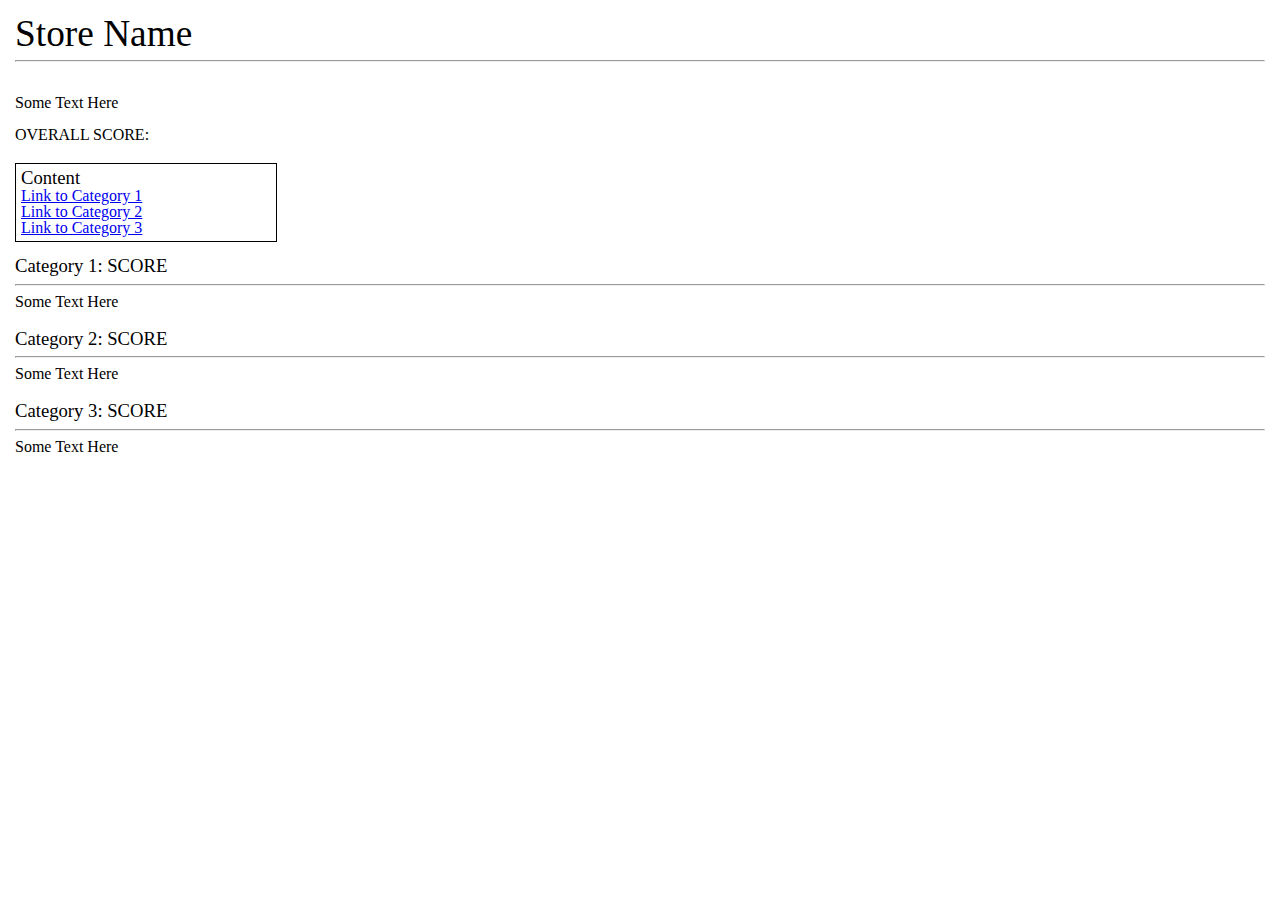
==== result.html @ c64cdc2f "Add basic result page." ====
<!doctype html>

<html>
<head>
  <meta charset="utf-8">
  <title>Check Compass</title>
  <link rel="stylesheet" href="css/reset.css" type="text/css" />
  <link rel="stylesheet" href="css/result.css" type="text/css" />

</head>

<body>

  <h1>Store Name</h1>
  <hr />

  <div class="summary">
    <p>Some Text Here</p>
    <br />
    <p>OVERALL SCORE: </p>
  </div>

  <div class="contents">
    <h2>Content</h2>
    <ul>
      <li><a href="#cat-1">Link to Category 1</a></li>
      <li><a href="#cat-2">Link to Category 2</a></li>
      <li><a href="#cat-3">Link to Category 3</a></li>
    </ul>
  </div>

  <div class="category">
    <h2 id="cat-1">Category 1: SCORE</h2>
    <hr />
    <p>Some Text Here</p>
  </div>

  <div class="category">
    <h2 id="cat-2">Category 2: SCORE</h2>
    <hr />
    <p>Some Text Here</p>
  </div>

  <div class="category">
    <h2 id="cat-3">Category 3: SCORE</h2>
    <hr />
    <p>Some Text Here</p>
  </div>

  <script src="https://ajax.googleapis.com/ajax/libs/jquery/3.2.1/jquery.min.js"></script>
  <script src="js/scripts.js" type="text/javascript"></script>
</body>
</html>
---- css/result.css ----
body {
  font-family: Georgia, serif;
  padding: 15px;
}

.contents {
  border: 1px solid black;
  width: 250px;
  padding: 5px;
  margin-bottom: 15px;
}

.summary,
.category {
  padding-bottom: 20px;
}

.summary {
  padding-top: 25px;
}

h1 {
  font-size: 28pt;
}

h2 {
  font-size: 14pt;
}

h3 {
  font-size: 12pt;
}
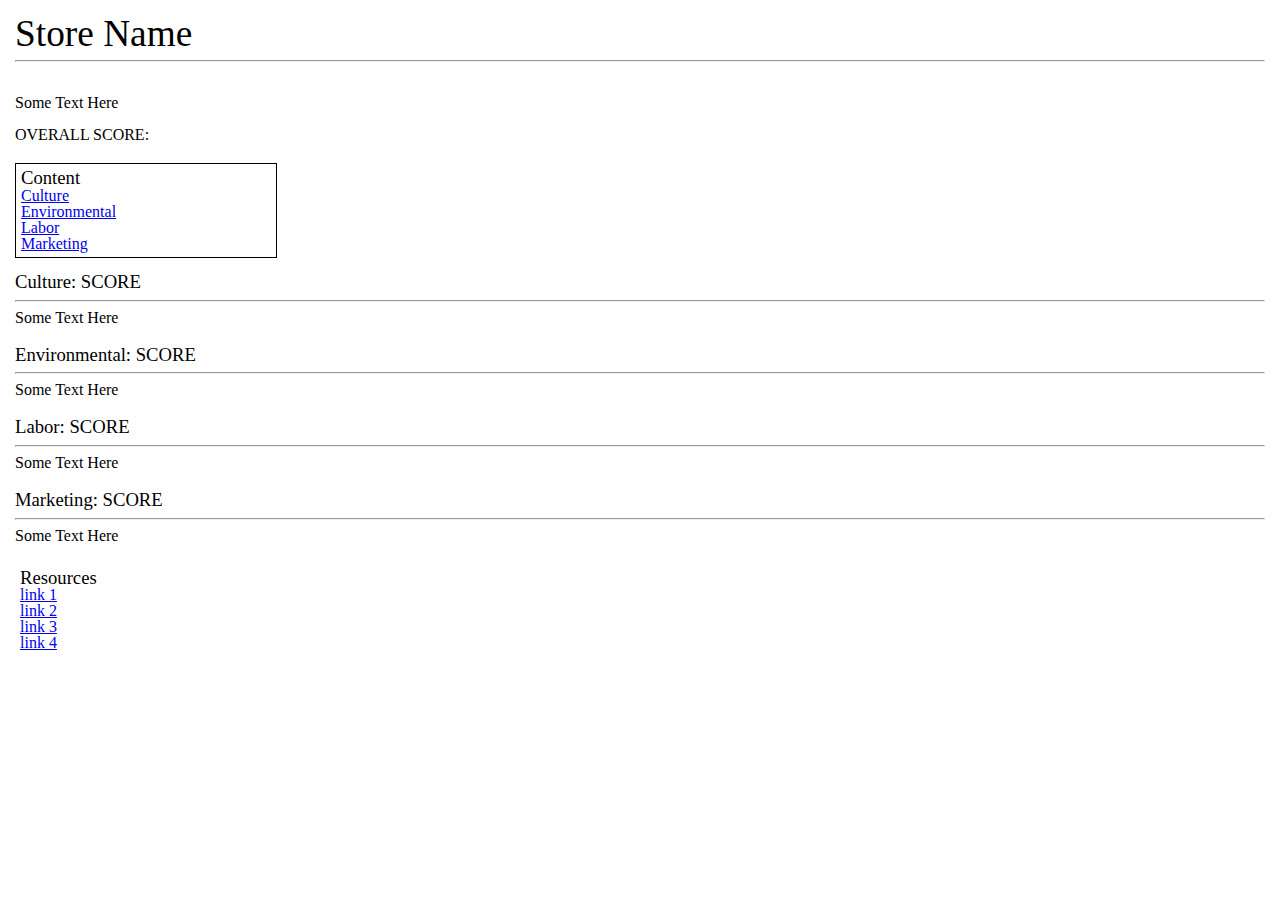
==== commit 13a93572: "Add category copy to result page." ====
--- a/result.html
+++ b/result.html
@@ -23,28 +23,46 @@
   <div class="contents">
     <h2>Content</h2>
     <ul>
-      <li><a href="#cat-1">Link to Category 1</a></li>
-      <li><a href="#cat-2">Link to Category 2</a></li>
-      <li><a href="#cat-3">Link to Category 3</a></li>
+      <li><a href="#cat-1">Culture</a></li>
+      <li><a href="#cat-2">Environmental</a></li>
+      <li><a href="#cat-3">Labor</a></li>
+      <li><a href="#cat-4">Marketing</a></li>
     </ul>
   </div>
 
   <div class="category">
-    <h2 id="cat-1">Category 1: SCORE</h2>
+    <h2 id="cat-1">Culture: SCORE</h2>
     <hr />
     <p>Some Text Here</p>
   </div>
 
   <div class="category">
-    <h2 id="cat-2">Category 2: SCORE</h2>
+    <h2 id="cat-2">Environmental: SCORE</h2>
     <hr />
     <p>Some Text Here</p>
   </div>
 
   <div class="category">
-    <h2 id="cat-3">Category 3: SCORE</h2>
+    <h2 id="cat-3">Labor: SCORE</h2>
     <hr />
     <p>Some Text Here</p>
+  </div>
+
+  <div class="category">
+    <h2 id="cat-4">Marketing: SCORE</h2>
+    <hr />
+    <p>Some Text Here</p>
+  </div>
+
+  <div class="resources">
+    <h2>Resources</h2>
+    <ul>
+      <li><a href="#">link 1</a></li>
+      <li><a href="#">link 2</a></li>
+      <li><a href="#">link 3</a></li>
+      <li><a href="#">link 4</a></li>
+    </ul>
+
   </div>
 
   <script src="https://ajax.googleapis.com/ajax/libs/jquery/3.2.1/jquery.min.js"></script>
--- a/css/result.css
+++ b/css/result.css
@@ -30,3 +30,8 @@
 h3 {
   font-size: 12pt;
 }
+
+.resources {
+  padding: 5px;
+  margin-bottom: 15px;
+}
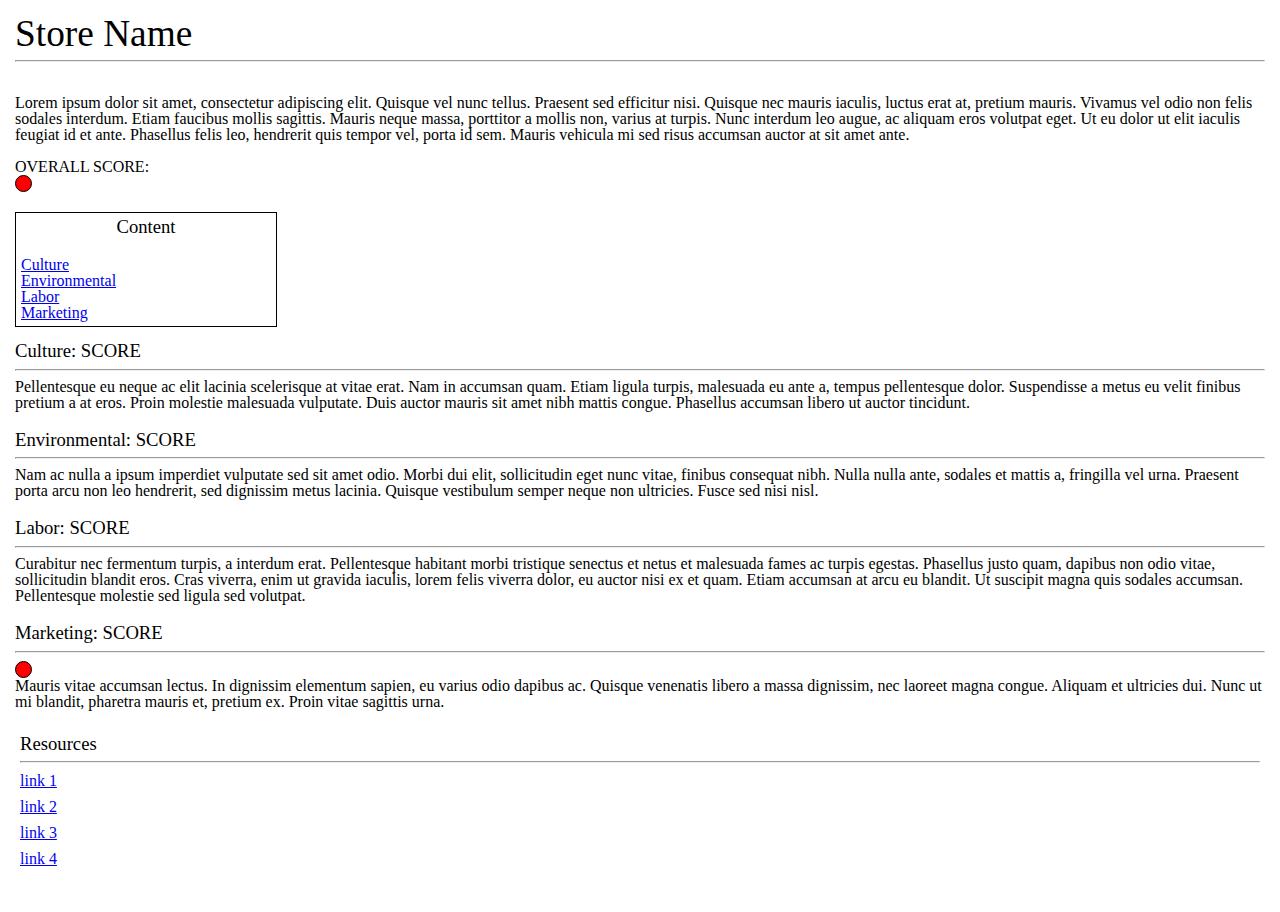
==== commit 0cfa5657: "Add lorem ipsum text." ====
--- a/result.html
+++ b/result.html
@@ -15,13 +15,22 @@
   <hr />
 
   <div class="summary">
-    <p>Some Text Here</p>
+    <p>Lorem ipsum dolor sit amet, consectetur adipiscing elit. Quisque vel nunc tellus. Praesent sed efficitur nisi. Quisque nec mauris iaculis, luctus erat at, pretium mauris. Vivamus vel odio non felis sodales interdum. Etiam faucibus mollis sagittis. Mauris neque massa, porttitor a mollis non, varius at turpis. Nunc interdum leo augue, ac aliquam eros volutpat eget. Ut eu dolor ut elit iaculis feugiat id et ante. Phasellus felis leo, hendrerit quis tempor vel, porta id sem. Mauris vehicula mi sed risus accumsan auctor at sit amet ante. </p>
     <br />
-    <p>OVERALL SCORE: </p>
+    <div class="overall-score">
+      <div>
+        <p>OVERALL SCORE: </p>
+      </div>
+      <div class="score">
+      </div>
+    </div>
+
   </div>
 
   <div class="contents">
-    <h2>Content</h2>
+    <div class="contents-header" align="center">
+      <h2>Content</h2>
+    </div>
     <ul>
       <li><a href="#cat-1">Culture</a></li>
       <li><a href="#cat-2">Environmental</a></li>
@@ -33,30 +42,35 @@
   <div class="category">
     <h2 id="cat-1">Culture: SCORE</h2>
     <hr />
-    <p>Some Text Here</p>
+    <p>Pellentesque eu neque ac elit lacinia scelerisque at vitae erat. Nam in accumsan quam. Etiam ligula turpis, malesuada eu ante a, tempus pellentesque dolor. Suspendisse a metus eu velit finibus pretium a at eros. Proin molestie malesuada vulputate. Duis auctor mauris sit amet nibh mattis congue. Phasellus accumsan libero ut auctor tincidunt.</p>
   </div>
 
   <div class="category">
     <h2 id="cat-2">Environmental: SCORE</h2>
     <hr />
-    <p>Some Text Here</p>
+    <p>Nam ac nulla a ipsum imperdiet vulputate sed sit amet odio. Morbi dui elit, sollicitudin eget nunc vitae, finibus consequat nibh. Nulla nulla ante, sodales et mattis a, fringilla vel urna. Praesent porta arcu non leo hendrerit, sed dignissim metus lacinia. Quisque vestibulum semper neque non ultricies. Fusce sed nisi nisl.</p>
   </div>
 
   <div class="category">
     <h2 id="cat-3">Labor: SCORE</h2>
     <hr />
-    <p>Some Text Here</p>
+    <p>Curabitur nec fermentum turpis, a interdum erat. Pellentesque habitant morbi tristique senectus et netus et malesuada fames ac turpis egestas. Phasellus justo quam, dapibus non odio vitae, sollicitudin blandit eros. Cras viverra, enim ut gravida iaculis, lorem felis viverra dolor, eu auctor nisi ex et quam. Etiam accumsan at arcu eu blandit. Ut suscipit magna quis sodales accumsan. Pellentesque molestie sed ligula sed volutpat.</p>
   </div>
 
   <div class="category">
     <h2 id="cat-4">Marketing: SCORE</h2>
     <hr />
-    <p>Some Text Here</p>
+    <div class="category-copy">
+      <div class="score">
+      </div>
+      <p>Mauris vitae accumsan lectus. In dignissim elementum sapien, eu varius odio dapibus ac. Quisque venenatis libero a massa dignissim, nec laoreet magna congue. Aliquam et ultricies dui. Nunc ut mi blandit, pharetra mauris et, pretium ex. Proin vitae sagittis urna.</p>
+    </div>
   </div>
 
   <div class="resources">
     <h2>Resources</h2>
-    <ul>
+    <hr />
+    <ul class="resources-links">
       <li><a href="#">link 1</a></li>
       <li><a href="#">link 2</a></li>
       <li><a href="#">link 3</a></li>
--- a/css/result.css
+++ b/css/result.css
@@ -10,6 +10,7 @@
   margin-bottom: 15px;
 }
 
+.contents-header,
 .summary,
 .category {
   padding-bottom: 20px;
@@ -35,3 +36,15 @@
   padding: 5px;
   margin-bottom: 15px;
 }
+
+.score {
+  height: 15px;
+  width: 15px;
+  border: 1px solid black;
+  border-radius: 50%;
+  background-color: red;
+}
+
+.resources-links li {
+  margin: 10px 0;
+}
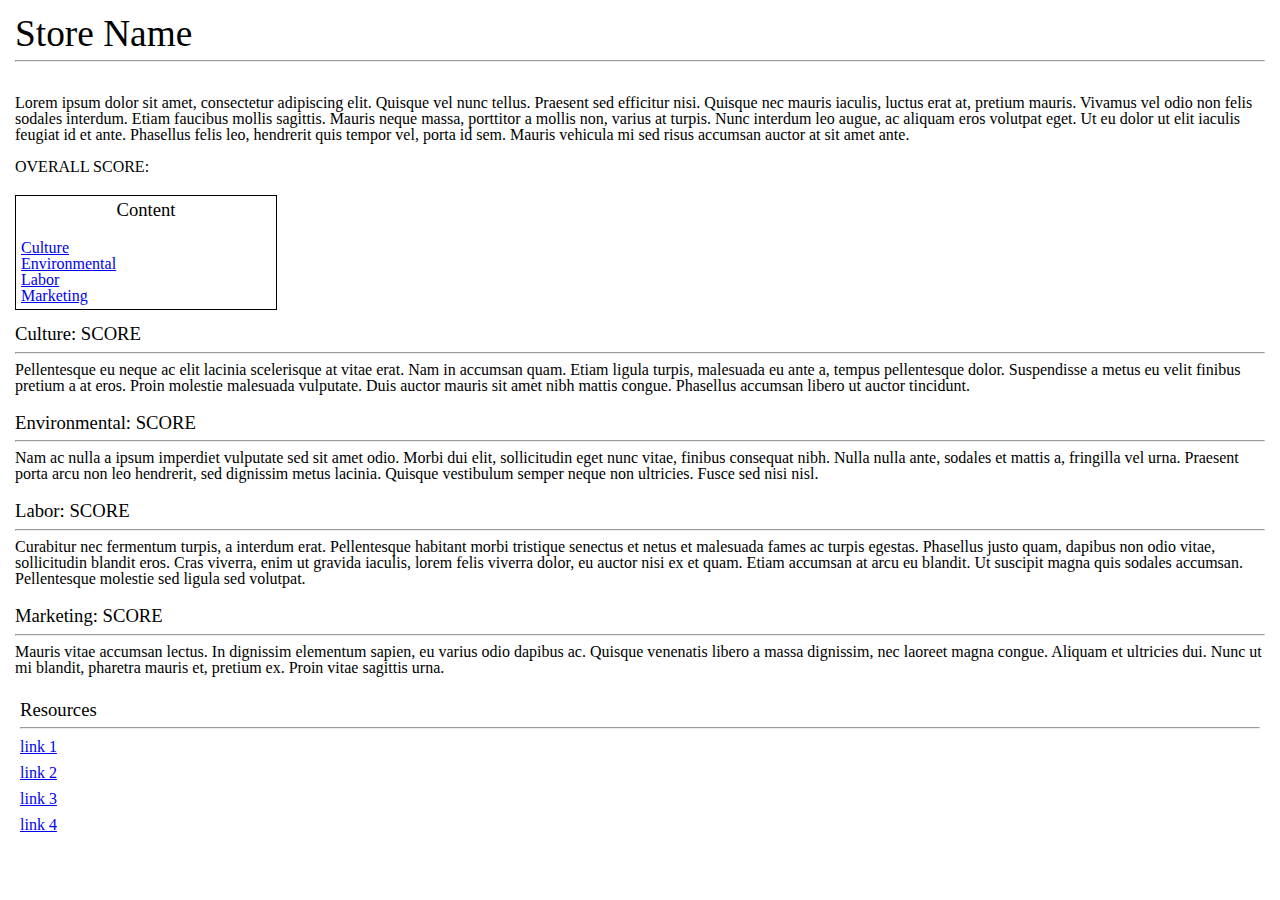
==== commit d4ca260b: "Remove circles." ====
--- a/result.html
+++ b/result.html
@@ -21,7 +21,7 @@
       <div>
         <p>OVERALL SCORE: </p>
       </div>
-      <div class="score">
+      <div>
       </div>
     </div>
 
@@ -61,8 +61,6 @@
     <h2 id="cat-4">Marketing: SCORE</h2>
     <hr />
     <div class="category-copy">
-      <div class="score">
-      </div>
       <p>Mauris vitae accumsan lectus. In dignissim elementum sapien, eu varius odio dapibus ac. Quisque venenatis libero a massa dignissim, nec laoreet magna congue. Aliquam et ultricies dui. Nunc ut mi blandit, pharetra mauris et, pretium ex. Proin vitae sagittis urna.</p>
     </div>
   </div>
--- a/css/result.css
+++ b/css/result.css
@@ -42,9 +42,20 @@
   width: 15px;
   border: 1px solid black;
   border-radius: 50%;
-  background-color: red;
 }
 
 .resources-links li {
   margin: 10px 0;
 }
+
+.red {
+  background-color: red;
+}
+
+.yellow {
+  background-color: yellow;
+}
+
+.green {
+  background-color: green;
+}
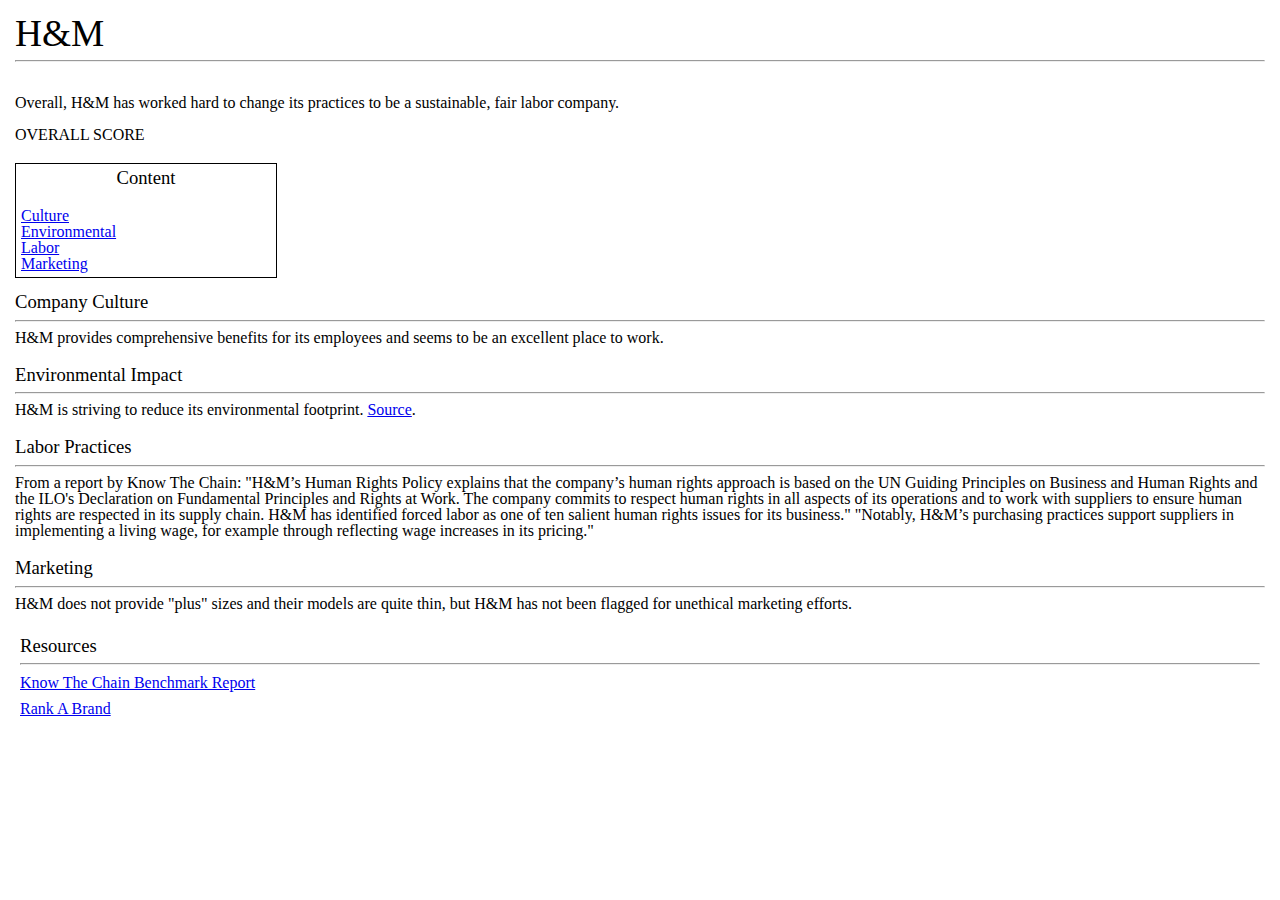
==== commit 0dad978a: "Replace placeholder text with H&M information." ====
--- a/result.html
+++ b/result.html
@@ -11,15 +11,15 @@
 
 <body>
 
-  <h1>Store Name</h1>
+  <h1>H&M</h1>
   <hr />
 
   <div class="summary">
-    <p>Lorem ipsum dolor sit amet, consectetur adipiscing elit. Quisque vel nunc tellus. Praesent sed efficitur nisi. Quisque nec mauris iaculis, luctus erat at, pretium mauris. Vivamus vel odio non felis sodales interdum. Etiam faucibus mollis sagittis. Mauris neque massa, porttitor a mollis non, varius at turpis. Nunc interdum leo augue, ac aliquam eros volutpat eget. Ut eu dolor ut elit iaculis feugiat id et ante. Phasellus felis leo, hendrerit quis tempor vel, porta id sem. Mauris vehicula mi sed risus accumsan auctor at sit amet ante. </p>
+    <p>Overall, H&M has worked hard to change its practices to be a sustainable, fair labor company.</p>
     <br />
     <div class="overall-score">
       <div>
-        <p>OVERALL SCORE: </p>
+        <p>OVERALL SCORE</p>
       </div>
       <div>
       </div>
@@ -40,28 +40,28 @@
   </div>
 
   <div class="category">
-    <h2 id="cat-1">Culture: SCORE</h2>
+    <h2 id="cat-1">Company Culture</h2>
     <hr />
-    <p>Pellentesque eu neque ac elit lacinia scelerisque at vitae erat. Nam in accumsan quam. Etiam ligula turpis, malesuada eu ante a, tempus pellentesque dolor. Suspendisse a metus eu velit finibus pretium a at eros. Proin molestie malesuada vulputate. Duis auctor mauris sit amet nibh mattis congue. Phasellus accumsan libero ut auctor tincidunt.</p>
+    <p>H&M provides comprehensive benefits for its employees and seems to be an excellent place to work.</p>
   </div>
 
   <div class="category">
-    <h2 id="cat-2">Environmental: SCORE</h2>
+    <h2 id="cat-2">Environmental Impact</h2>
     <hr />
-    <p>Nam ac nulla a ipsum imperdiet vulputate sed sit amet odio. Morbi dui elit, sollicitudin eget nunc vitae, finibus consequat nibh. Nulla nulla ante, sodales et mattis a, fringilla vel urna. Praesent porta arcu non leo hendrerit, sed dignissim metus lacinia. Quisque vestibulum semper neque non ultricies. Fusce sed nisi nisl.</p>
+    <p>H&M is striving to reduce its environmental footprint. <a href="https://knowthechain.org/wp-content/plugins/ktc-benchmark/app/public/images/benchmark_reports/KTC_A&F_ExternalReport_Final.pdf">Source</a>.</p>
   </div>
 
   <div class="category">
-    <h2 id="cat-3">Labor: SCORE</h2>
+    <h2 id="cat-3">Labor Practices</h2>
     <hr />
-    <p>Curabitur nec fermentum turpis, a interdum erat. Pellentesque habitant morbi tristique senectus et netus et malesuada fames ac turpis egestas. Phasellus justo quam, dapibus non odio vitae, sollicitudin blandit eros. Cras viverra, enim ut gravida iaculis, lorem felis viverra dolor, eu auctor nisi ex et quam. Etiam accumsan at arcu eu blandit. Ut suscipit magna quis sodales accumsan. Pellentesque molestie sed ligula sed volutpat.</p>
+    <p>From a report by Know The Chain: "H&M’s Human Rights Policy explains that the company’s human rights approach is based on the UN Guiding Principles on Business and Human Rights and the ILO's Declaration on Fundamental Principles and Rights at Work. The company commits to respect human rights in all aspects of its operations and to work with suppliers to ensure human rights are respected in its supply chain. H&M has identified forced labor as one of ten salient human rights issues for its business." "Notably, H&M’s purchasing practices support suppliers in implementing a living wage, for example through reflecting wage increases in its pricing."</p>
   </div>
 
   <div class="category">
-    <h2 id="cat-4">Marketing: SCORE</h2>
+    <h2 id="cat-4">Marketing</h2>
     <hr />
     <div class="category-copy">
-      <p>Mauris vitae accumsan lectus. In dignissim elementum sapien, eu varius odio dapibus ac. Quisque venenatis libero a massa dignissim, nec laoreet magna congue. Aliquam et ultricies dui. Nunc ut mi blandit, pharetra mauris et, pretium ex. Proin vitae sagittis urna.</p>
+      <p>H&M does not provide "plus" sizes and their models are quite thin, but H&M has not been flagged for unethical marketing efforts.</p>
     </div>
   </div>
 
@@ -69,10 +69,8 @@
     <h2>Resources</h2>
     <hr />
     <ul class="resources-links">
-      <li><a href="#">link 1</a></li>
-      <li><a href="#">link 2</a></li>
-      <li><a href="#">link 3</a></li>
-      <li><a href="#">link 4</a></li>
+      <li><a href="https://knowthechain.org/wp-content/plugins/ktc-benchmark/app/public/images/benchmark_reports/KTC_A&F_ExternalReport_Final.pdf">Know The Chain Benchmark Report</a></li>
+      <li><a href="https://rankabrand.org/Retailers/H%26M">Rank A Brand</a></li>
     </ul>
 
   </div>
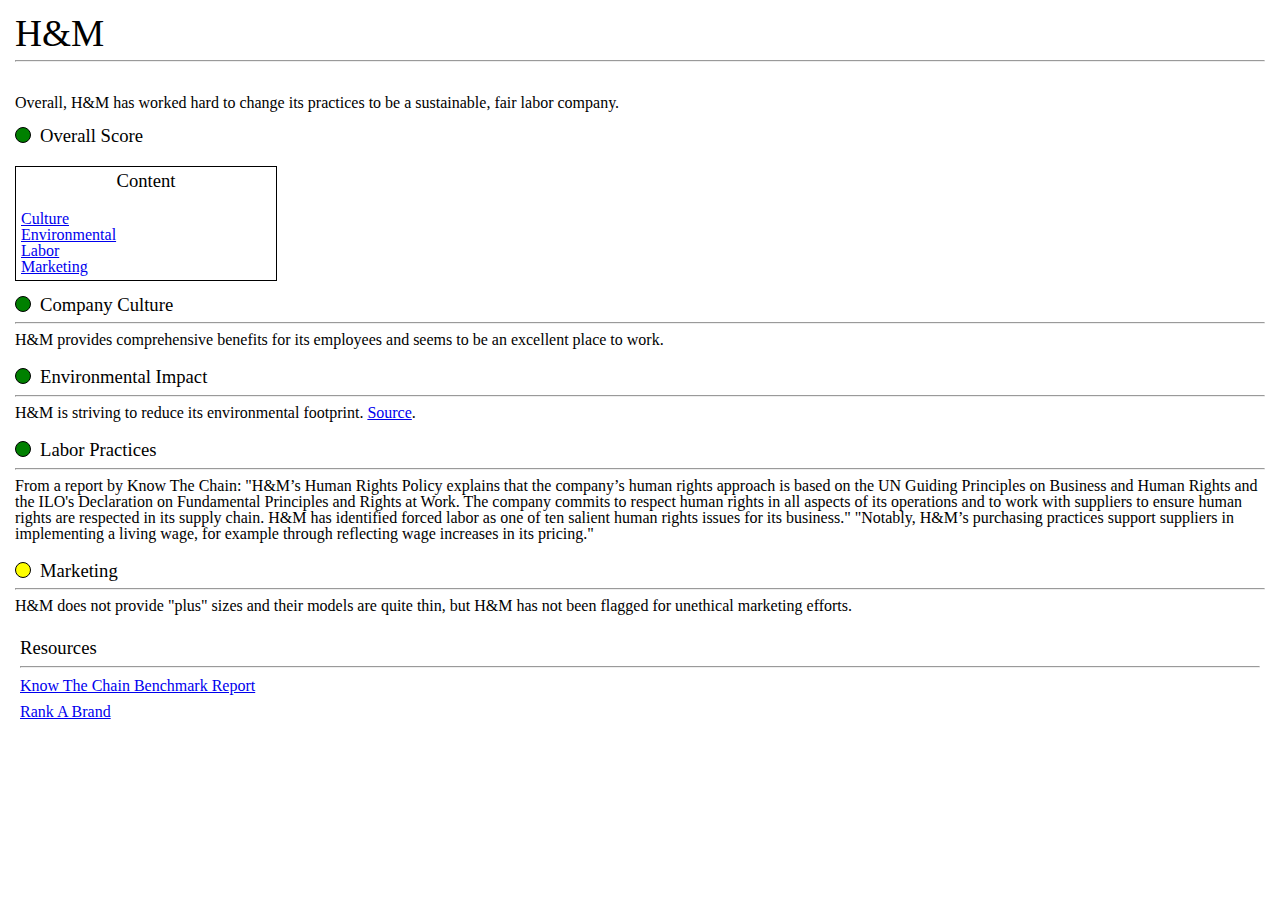
==== commit 238bee57: "Add colored score circles." ====
--- a/result.html
+++ b/result.html
@@ -17,11 +17,13 @@
   <div class="summary">
     <p>Overall, H&M has worked hard to change its practices to be a sustainable, fair labor company.</p>
     <br />
-    <div class="overall-score">
-      <div>
-        <p>OVERALL SCORE</p>
+    <div class="score-container">
+      <div class="score-color-div">
+        <div class="score green">
+        </div>
       </div>
-      <div>
+      <div class="score-copy">
+        <h2>Overall Score</h2>
       </div>
     </div>
 
@@ -40,25 +42,57 @@
   </div>
 
   <div class="category">
-    <h2 id="cat-1">Company Culture</h2>
+    <div class="score-container">
+      <div class="score-color-div">
+        <div class="score green">
+        </div>
+      </div>
+      <div class="score-copy">
+        <h2 id="cat-1">Company Culture</h2>
+      </div>
+    </div>
     <hr />
     <p>H&M provides comprehensive benefits for its employees and seems to be an excellent place to work.</p>
   </div>
 
   <div class="category">
-    <h2 id="cat-2">Environmental Impact</h2>
+    <div class="score-container">
+      <div class="score-color-div">
+        <div class="score green">
+        </div>
+      </div>
+      <div class="score-copy">
+        <h2 id="cat-2">Environmental Impact</h2>
+      </div>
+    </div>
     <hr />
     <p>H&M is striving to reduce its environmental footprint. <a href="https://knowthechain.org/wp-content/plugins/ktc-benchmark/app/public/images/benchmark_reports/KTC_A&F_ExternalReport_Final.pdf">Source</a>.</p>
   </div>
 
   <div class="category">
-    <h2 id="cat-3">Labor Practices</h2>
+    <div class="score-container">
+      <div class="score-color-div">
+        <div class="score green">
+        </div>
+      </div>
+      <div class="score-copy">
+        <h2 id="cat-3">Labor Practices</h2>
+      </div>
+    </div>
     <hr />
     <p>From a report by Know The Chain: "H&M’s Human Rights Policy explains that the company’s human rights approach is based on the UN Guiding Principles on Business and Human Rights and the ILO's Declaration on Fundamental Principles and Rights at Work. The company commits to respect human rights in all aspects of its operations and to work with suppliers to ensure human rights are respected in its supply chain. H&M has identified forced labor as one of ten salient human rights issues for its business." "Notably, H&M’s purchasing practices support suppliers in implementing a living wage, for example through reflecting wage increases in its pricing."</p>
   </div>
 
   <div class="category">
-    <h2 id="cat-4">Marketing</h2>
+    <div class="score-container">
+      <div class="score-color-div">
+        <div class="score yellow">
+        </div>
+      </div>
+      <div class="score-copy">
+        <h2 id="cat-4">Marketing</h2>
+      </div>
+    </div>
     <hr />
     <div class="category-copy">
       <p>H&M does not provide "plus" sizes and their models are quite thin, but H&M has not been flagged for unethical marketing efforts.</p>
--- a/css/result.css
+++ b/css/result.css
@@ -38,8 +38,8 @@
 }
 
 .score {
-  height: 15px;
-  width: 15px;
+  height: 14px;
+  width: 14px;
   border: 1px solid black;
   border-radius: 50%;
 }
@@ -59,3 +59,17 @@
 .green {
   background-color: green;
 }
+
+.score-container {
+
+}
+
+.score-color-div {
+  float: left;
+  width: 2%;
+}
+
+.score-copy {
+  margin-left: 25px;
+  width: 98%;
+}
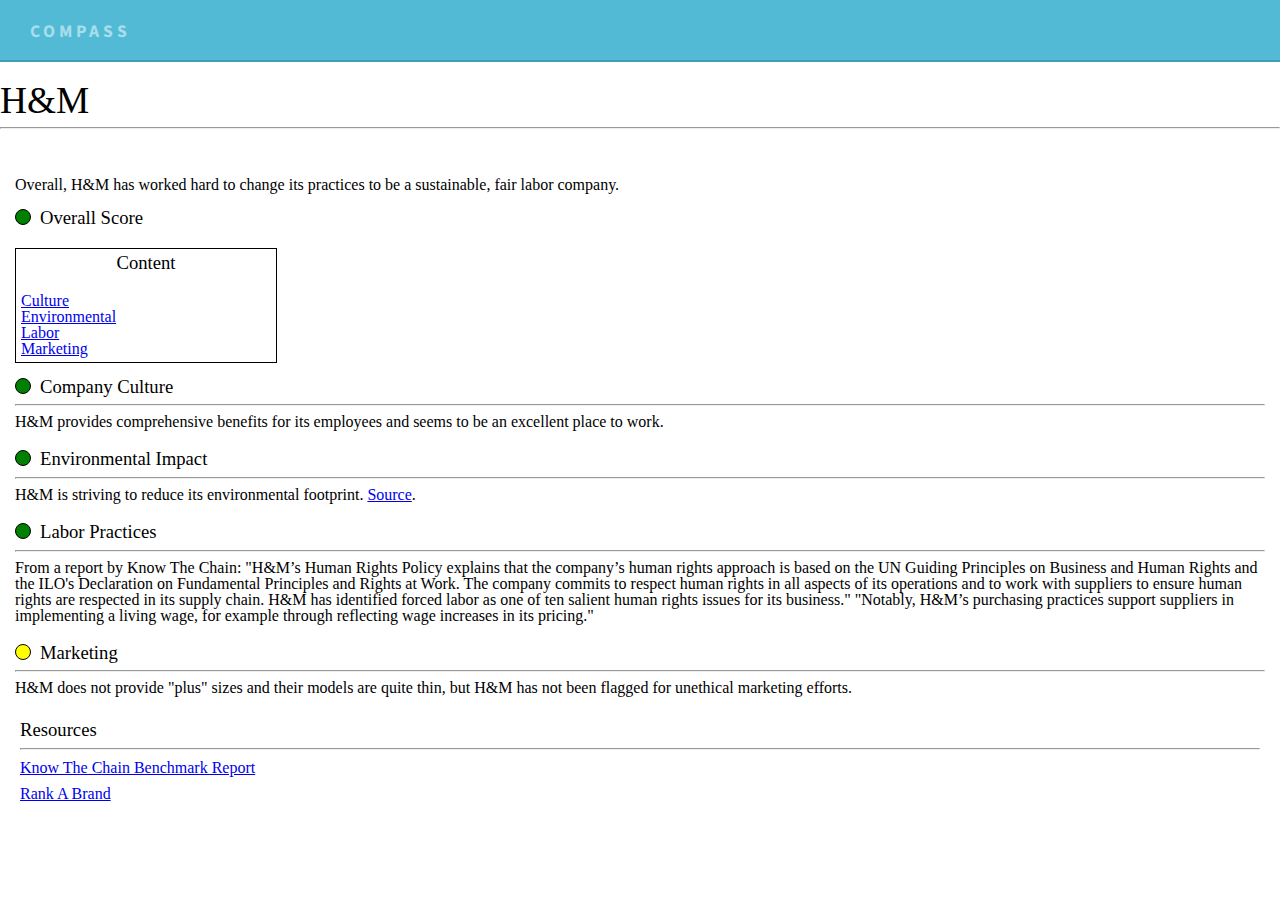
==== commit e6bfd72e: "Add title bar to result page." ====
--- a/result.html
+++ b/result.html
@@ -4,109 +4,118 @@
 <head>
   <meta charset="utf-8">
   <title>Check Compass</title>
+  <link href="https://fonts.googleapis.com/css?family=Source+Sans+Pro" rel="stylesheet">
   <link rel="stylesheet" href="css/reset.css" type="text/css" />
   <link rel="stylesheet" href="css/result.css" type="text/css" />
+  <link rel="stylesheet" href="css/styles.css" type="text/css">
+  <link rel="stylesheet" href="css/search.css" type="text/css" />
 
 </head>
 
 <body>
 
-  <h1>H&M</h1>
+  <div class='header'>
+    <h1 class='title'>COMPASS</h1>
+  </div>
+
+  <div class="store-name">
+    <h1>H&M</h1>
+  </div>
   <hr />
 
-  <div class="summary">
-    <p>Overall, H&M has worked hard to change its practices to be a sustainable, fair labor company.</p>
-    <br />
-    <div class="score-container">
-      <div class="score-color-div">
-        <div class="score green">
+  <div class="result-body">
+    <div class="summary">
+      <p>Overall, H&M has worked hard to change its practices to be a sustainable, fair labor company.</p>
+      <br />
+      <div class="score-container">
+        <div class="score-color-div">
+          <div class="score green">
+          </div>
         </div>
-      </div>
-      <div class="score-copy">
-        <h2>Overall Score</h2>
+        <div class="score-copy">
+          <h2>Overall Score</h2>
+        </div>
       </div>
     </div>
 
-  </div>
+    <div class="contents">
+      <div class="contents-header" align="center">
+        <h2>Content</h2>
+      </div>
+      <ul>
+        <li><a href="#cat-1">Culture</a></li>
+        <li><a href="#cat-2">Environmental</a></li>
+        <li><a href="#cat-3">Labor</a></li>
+        <li><a href="#cat-4">Marketing</a></li>
+      </ul>
+    </div>
 
-  <div class="contents">
-    <div class="contents-header" align="center">
-      <h2>Content</h2>
-    </div>
-    <ul>
-      <li><a href="#cat-1">Culture</a></li>
-      <li><a href="#cat-2">Environmental</a></li>
-      <li><a href="#cat-3">Labor</a></li>
-      <li><a href="#cat-4">Marketing</a></li>
-    </ul>
-  </div>
-
-  <div class="category">
-    <div class="score-container">
-      <div class="score-color-div">
-        <div class="score green">
+    <div class="category">
+      <div class="score-container">
+        <div class="score-color-div">
+          <div class="score green">
+          </div>
+        </div>
+        <div class="score-copy">
+          <h2 id="cat-1">Company Culture</h2>
         </div>
       </div>
-      <div class="score-copy">
-        <h2 id="cat-1">Company Culture</h2>
+      <hr />
+      <p>H&M provides comprehensive benefits for its employees and seems to be an excellent place to work.</p>
+    </div>
+
+    <div class="category">
+      <div class="score-container">
+        <div class="score-color-div">
+          <div class="score green">
+          </div>
+        </div>
+        <div class="score-copy">
+          <h2 id="cat-2">Environmental Impact</h2>
+        </div>
+      </div>
+      <hr />
+      <p>H&M is striving to reduce its environmental footprint. <a href="https://knowthechain.org/wp-content/plugins/ktc-benchmark/app/public/images/benchmark_reports/KTC_A&F_ExternalReport_Final.pdf">Source</a>.</p>
+    </div>
+
+    <div class="category">
+      <div class="score-container">
+        <div class="score-color-div">
+          <div class="score green">
+          </div>
+        </div>
+        <div class="score-copy">
+          <h2 id="cat-3">Labor Practices</h2>
+        </div>
+      </div>
+      <hr />
+      <p>From a report by Know The Chain: "H&M’s Human Rights Policy explains that the company’s human rights approach is based on the UN Guiding Principles on Business and Human Rights and the ILO's Declaration on Fundamental Principles and Rights at Work. The company commits to respect human rights in all aspects of its operations and to work with suppliers to ensure human rights are respected in its supply chain. H&M has identified forced labor as one of ten salient human rights issues for its business." "Notably, H&M’s purchasing practices support suppliers in implementing a living wage, for example through reflecting wage increases in its pricing."</p>
+    </div>
+
+    <div class="category">
+      <div class="score-container">
+        <div class="score-color-div">
+          <div class="score yellow">
+          </div>
+        </div>
+        <div class="score-copy">
+          <h2 id="cat-4">Marketing</h2>
+        </div>
+      </div>
+      <hr />
+      <div class="category-copy">
+        <p>H&M does not provide "plus" sizes and their models are quite thin, but H&M has not been flagged for unethical marketing efforts.</p>
       </div>
     </div>
-    <hr />
-    <p>H&M provides comprehensive benefits for its employees and seems to be an excellent place to work.</p>
-  </div>
 
-  <div class="category">
-    <div class="score-container">
-      <div class="score-color-div">
-        <div class="score green">
-        </div>
-      </div>
-      <div class="score-copy">
-        <h2 id="cat-2">Environmental Impact</h2>
-      </div>
+    <div class="resources">
+      <h2>Resources</h2>
+      <hr />
+      <ul class="resources-links">
+        <li><a href="https://knowthechain.org/wp-content/plugins/ktc-benchmark/app/public/images/benchmark_reports/KTC_A&F_ExternalReport_Final.pdf">Know The Chain Benchmark Report</a></li>
+        <li><a href="https://rankabrand.org/Retailers/H%26M">Rank A Brand</a></li>
+      </ul>
     </div>
-    <hr />
-    <p>H&M is striving to reduce its environmental footprint. <a href="https://knowthechain.org/wp-content/plugins/ktc-benchmark/app/public/images/benchmark_reports/KTC_A&F_ExternalReport_Final.pdf">Source</a>.</p>
-  </div>
-
-  <div class="category">
-    <div class="score-container">
-      <div class="score-color-div">
-        <div class="score green">
-        </div>
-      </div>
-      <div class="score-copy">
-        <h2 id="cat-3">Labor Practices</h2>
-      </div>
-    </div>
-    <hr />
-    <p>From a report by Know The Chain: "H&M’s Human Rights Policy explains that the company’s human rights approach is based on the UN Guiding Principles on Business and Human Rights and the ILO's Declaration on Fundamental Principles and Rights at Work. The company commits to respect human rights in all aspects of its operations and to work with suppliers to ensure human rights are respected in its supply chain. H&M has identified forced labor as one of ten salient human rights issues for its business." "Notably, H&M’s purchasing practices support suppliers in implementing a living wage, for example through reflecting wage increases in its pricing."</p>
-  </div>
-
-  <div class="category">
-    <div class="score-container">
-      <div class="score-color-div">
-        <div class="score yellow">
-        </div>
-      </div>
-      <div class="score-copy">
-        <h2 id="cat-4">Marketing</h2>
-      </div>
-    </div>
-    <hr />
-    <div class="category-copy">
-      <p>H&M does not provide "plus" sizes and their models are quite thin, but H&M has not been flagged for unethical marketing efforts.</p>
-    </div>
-  </div>
-
-  <div class="resources">
-    <h2>Resources</h2>
-    <hr />
-    <ul class="resources-links">
-      <li><a href="https://knowthechain.org/wp-content/plugins/ktc-benchmark/app/public/images/benchmark_reports/KTC_A&F_ExternalReport_Final.pdf">Know The Chain Benchmark Report</a></li>
-      <li><a href="https://rankabrand.org/Retailers/H%26M">Rank A Brand</a></li>
-    </ul>
-
   </div>
 
   <script src="https://ajax.googleapis.com/ajax/libs/jquery/3.2.1/jquery.min.js"></script>
--- a/css/result.css
+++ b/css/result.css
@@ -1,4 +1,4 @@
-body {
+.result-body {
   font-family: Georgia, serif;
   padding: 15px;
 }
@@ -73,3 +73,7 @@
   margin-left: 25px;
   width: 98%;
 }
+
+.store-name {
+  margin-top: 20px;
+}
--- a/css/styles.css
+++ b/css/styles.css
@@ -0,0 +1,28 @@
+body {
+  font-family: Georgia, serif;
+}
+
+.hidden {
+  opacity: 0;
+}
+
+.header {
+  height: 60px;
+  background-color: #52bad5;
+  border-bottom: 2px solid #3f9db6;
+  flex: 1;
+}
+
+.header .title {
+  color: #a8deea;
+  font-family: 'Source Sans Pro', sans-serif;
+
+	font-weight: bold;
+	text-align: undefined;
+	width: 10%;
+	float: left;
+	margin-top: 23px;
+	margin-left: 30px;
+	letter-spacing: 4px;
+  font-size: 1.1rem;
+}
--- a/css/search.css
+++ b/css/search.css
@@ -0,0 +1,144 @@
+html, body {
+    max-width: 100%;
+    overflow-x: hidden;
+}
+.home {
+   display: flex;
+    flex-direction: column; justify-content: center;
+    align-items: center;
+    height: 60vh;
+}
+
+.home .tagline {
+  font-family: "HelveticaNeue-Light";
+}
+
+.home .logo {
+  height: 100px;
+  margin-bottom: 40px;
+
+  flex: 1;
+  display: flex;
+  flex-direction: column;
+  justify-content: center;
+}
+
+.home .logo-inner {
+  margin-left: auto;
+  margin-right: auto;
+}
+
+.home .logo-inner h2 {
+  font-family: 'Source Sans Pro', sans-serif;
+  color: #777;
+	text-align: center;
+	margin-top: 4px;
+	font-weight: lighter; text-transform: uppercase; letter-spacing: 1px; 
+}
+
+.home .footer {
+  background-color: #f2f2f2;
+  position: absolute;
+  bottom: 0;
+  left: 0;
+  width: 100%;
+  padding: 13px 25px;
+}
+
+.home .footer a {
+  font-family: 'Source Sans Pro', sans-serif;
+  cursor: pointer;
+  font-size: 13px;
+  color: #777;
+  padding: 0 10px;
+}
+
+.home-inner {
+  min-width: 500px;
+  max-width: 80vw;
+  height: 100px;
+  justify-content: center;
+  align-items: center;
+  text-align: center;
+  font-family: 'Source Sans Pro', sans-serif;
+}
+
+.home .search-container {
+  margin-top: 10px;
+  flex-direction: row;
+  justify-content: center;
+  align-items: center;
+  display: flex;
+  flex-direction: column;
+}
+
+.home .search-container #autocomplete {
+  width: 100%;
+  font-size: 18px;
+  padding: 12px 15px;
+  border: 1px solid #eee;
+  box-shadow: 1px 1px 1px #ccc;
+  font-family: 'Source Sans Pro', sans-serif;
+  outline: none;
+}
+
+.home button.login {
+  border: 1px solid white;
+  position: absolute;
+  top: 1.0rem;
+  right: 1.5rem;
+  display: block;
+  font-size: 13px;
+  padding: 8px 15px;
+  border: none;
+  border-radius: 2px;
+  cursor: pointer;
+  outline: none; 
+  font-family: 'Source Sans Pro', sans-serif;
+  background-color: white;
+  color: #52bad5;
+}
+
+.home button.login:hover {
+  box-shadow: 1px 1px 1px #ccc;
+}
+.home .search-container button.search {
+  margin-top: 25px;
+  display: block;
+  font-size: 14px;
+  padding: 10px 20px;
+  border: none;
+  outline: none; 
+  border-radius: 2px;
+  cursor: pointer;
+  font-family: 'Source Sans Pro', sans-serif;
+  background-color: #f2f2f2;
+  color: #757575;
+  border: 1px solid white;
+}
+
+.home .search-container button:hover {
+  border: 1px solid #ccc;
+}
+
+.autocomplete-suggestions { 
+  border: 1px solid #eee; background: #FFF; overflow: auto; 
+  font-family: 'Source Sans Pro', sans-serif;
+  font-size: 20px;
+  cursor: pointer;
+}
+.autocomplete-suggestion { 
+padding: 10px 10px; white-space: nowrap; overflow: hidden; 
+}
+.autocomplete-selected { background: #F0F0F0; }
+.autocomplete-suggestions strong { 
+font-weight: normal; color: #3399FF; 
+}
+.autocomplete-group { padding: 2px 5px; }
+.autocomplete-group strong { display: block; border-bottom: 1px solid #000; }
+
+.search-icon {
+  width: 30px;
+  float: left;
+  margin-right: 10px;
+}
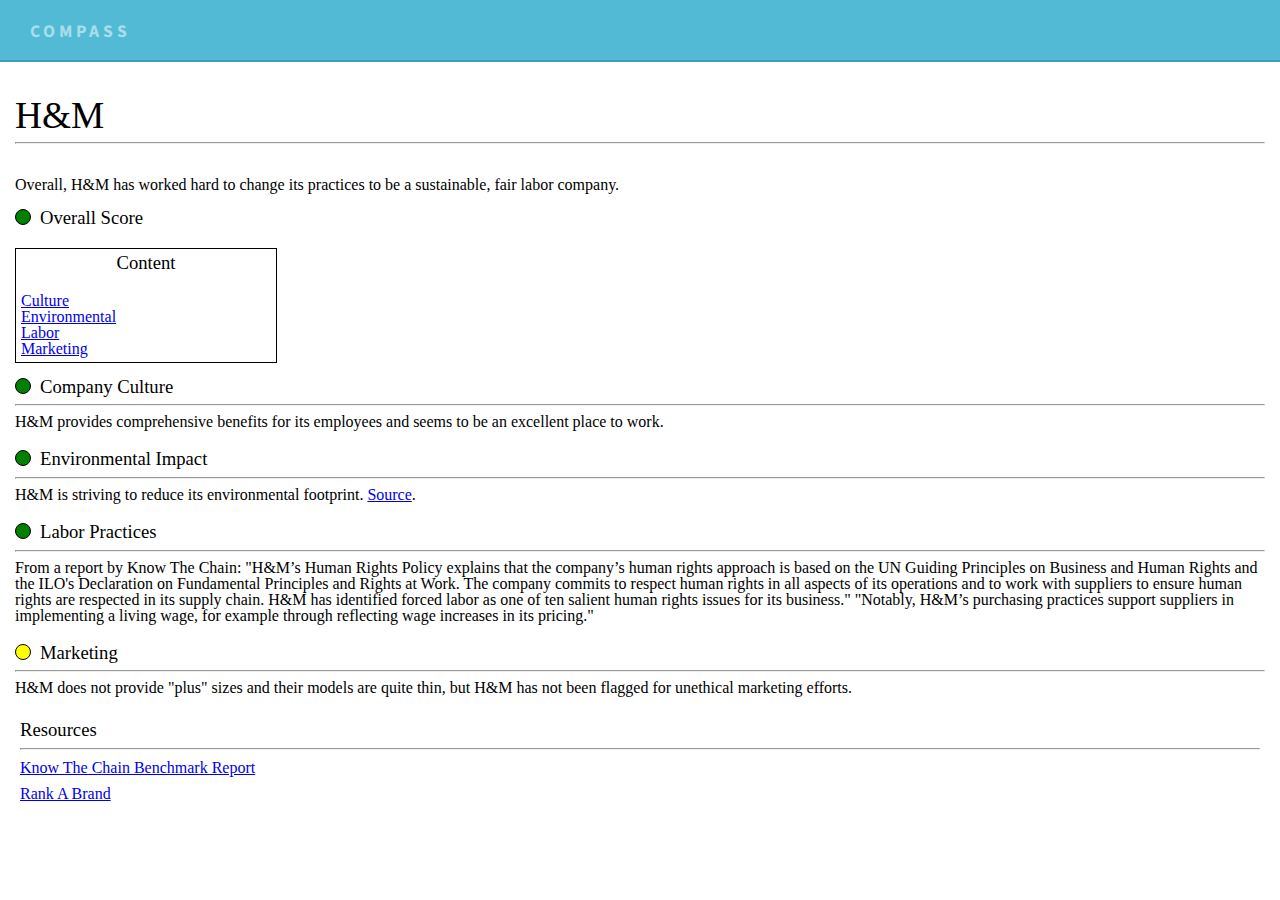
==== commit 8049c9c7: "Fix store name styling." ====
--- a/result.html
+++ b/result.html
@@ -18,12 +18,12 @@
     <h1 class='title'>COMPASS</h1>
   </div>
 
-  <div class="store-name">
-    <h1>H&M</h1>
-  </div>
-  <hr />
+  <div class="result-body">
+    <div class="store-name">
+      <h1>H&M</h1>
+    </div>
+    <hr />
 
-  <div class="result-body">
     <div class="summary">
       <p>Overall, H&M has worked hard to change its practices to be a sustainable, fair labor company.</p>
       <br />
